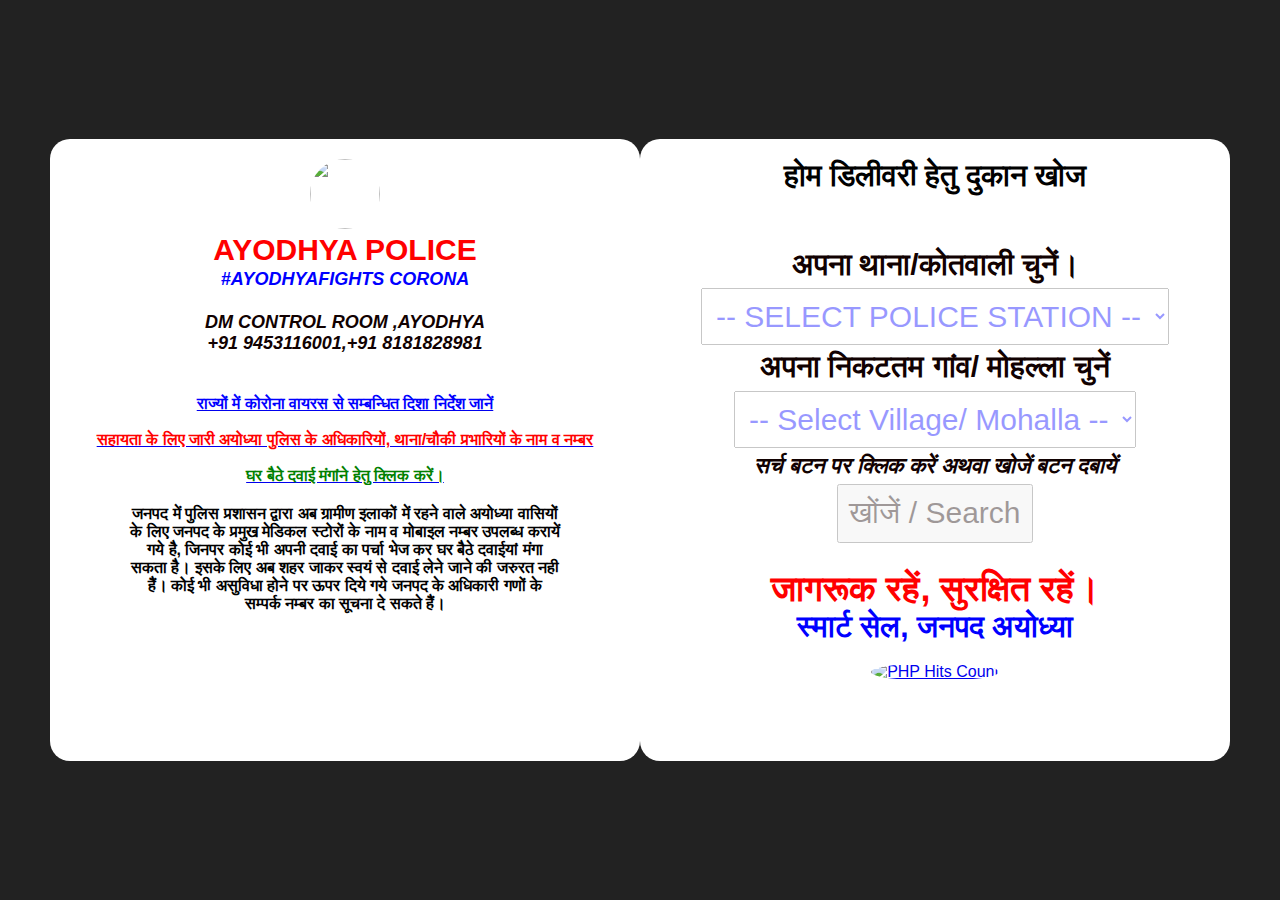
==== index.html @ 1fbc4925 "Update index.html" ====
﻿<!doctype html>
<head>
<title>आपरेशन होम डिलीवरी/ Operation Home Delivery</title>

	<script type="text/javascript" src="aman.js"></script>
  <link rel="stylesheet" type="text/css" href="style2.css">

<script>


function getvalue()
{
	
	var checks = document.getElementsByClassName("checks");
	var str = "";
	for( i=0; i<3; i++)
	{
		if(checks[i].checked)
		{
			str += checks[i].value + " ";
	
		}

	}

	alert(str);
}

function getselectedvalueps()
{
var v=0;
var va = document.getElementById("ps").value;
//alert(va);
var psarr = ["Cantt/ कैण्ट","Gosaiganj/ गोसांईगंज","Haiderganj/ हैदरगंज","Inayat Nagar/ इनायतनगर","Kotwali Ayodhya/ कोतवाली अयोध्या","Kotwali City/ कोतवाली नगर","Kotwali Bikapur/ कोतवाली बीकापुर","Kotwali Rudauli/ कोतवाली रुदौली","Kumarganj/ कुमारगंज","Maharajganj/ महाराजगंज","Mawai/ मवई","Patranga/ पटरंगा","Purakalander/ पूराकलन्दर","Raunahi/ रौनाही","RJB/ राम जन्म भूमि","Tarun/ तारुन","Khandasa/ खण्डासा"];
 //alert(psarr[16]);
 if (document.getElementById("village").hasChildNodes()) 
 {
       var list = document.getElementById("village");
       var c = list.length-1;
      for( var x=0; x<c; x++)
    	{  
     list.removeChild(list.childNodes[1]);
     
   		}
		  
 }

	
	
	for(var p=0; p<17; p++)
	{
	 
	var c = va.localeCompare(psarr[p]);
	
	if(c==0)
		v=p+1;
	}
	
	
	if(v==1)
	{
		var select = document.getElementById("village"), arr = ["अब्बुसराय", "कोटसराय", "गद्दौपुर", "गौरा पट्टी", "घाटमपुर", "जगदीशपुर", "जमथराघाट", "ताजपुर कोडरा", "दराबगंज", "नया पुरवा", "नियावां", "पलिया शाहबदी", "फतेहपुर सरैया", "बनवीरपुर", "बेगमगंज गढैया", "भीखनपुर", "मऊयदुवंशपुर", "मशीनिया", "मिर्जाअली बाजार", "मीरनघाट", "मुमताज नगर", "रायपुर", "रेतिया", "सदर बाजार", "सहादतगंज", "हरीपुर जलालाबाद", "हसनु कटरा"
	];



		for(var i=0; i<arr.length; i++)
		{
			var option = document.createElement("OPTION"), txt=document.createTextNode(arr[i]);
			option.appendChild(txt);
			option.setAttribute("value", arr[i]);
			select.insertBefore(option, select.lastChild);
		}
	}
	else if(v==2)
	{
		var select = document.getElementById("village"), arr = ["अमसिन", "उनियार", "कस्बा गोशाईगंज", "टण्डौली", "दिलासीगंज", "पकरैला अचकवापुर", "पौसरा", "महबूबगंज भैरीपुर", "रामनगर मिश्रौली"];
		for(var i=0; i<arr.length; i++)
		{
			var option = document.createElement("OPTION"), txt=document.createTextNode(arr[i]);
			option.appendChild(txt);
			option.setAttribute("value", arr[i]);
			select.insertBefore(option, select.lastChild);
		}
				

	}
	else if(v==3)
	{
		var select = document.getElementById("village"), arr = ["इमिलिया", "केरालाल खॉ", "जजवारा", "जाना", "थरियाकला", "पचगवां", "परसपुर हथिगो", "पाराराम", "बैतीकला", "बोदहरी", "भैरोपुर टिकरा", "मऊ", "मलावन", "रसूलपुर", "सराय मनोधर", "सिंहोरिया", "सिरसा नियाजपुर", "हैदरगंज"];
		for(var i=0; i<arr.length; i++)
		{
			var option = document.createElement("OPTION"), txt=document.createTextNode(arr[i]);
			option.appendChild(txt);
			option.setAttribute("value", arr[i]);
			select.insertBefore(option, select.lastChild);
		}
	}
	else if(v==4)
	{
	var select = document.getElementById("village"), arr = ["अछोरा", "अस्थना/गोरवा/गढ़ा", "आस्तीकन/डीहपूरे बीरबल", "इनायतनगर", "ईंटगांव", "कदनपुर", "कहुआ", "किनौली / सोनस", "कुचेरा", "गिरधरामऊ", "गुरौली फत्ते सिंह", "चमैला", "चिखड़ी", "टकसरा", "तारडीह उर्फ तरौली", "निमड़ी पिलाई", "पडरी", "परवर पारा", "परसपुर सथरा", "पलिया प्रताप शाह", "पलिया लोहानी", "पलियामाफी", "पाराब्रहम्नान", "मजनाई", "मलेथू बुजुर्ग", "महुलारा", "मिल्कीपुर", "मीठेगांव/रसूलपुर", "रनापुर", "रेवना", "शाहगंज मुकीमपुर पहाड़पुर/ सरसोपुर", "सरियावां / मुंगीशपुर", "सिंधौरा", "सेमरा", "सेवरा", "सोहवल सलोनी", "हिसामुद्दीनपुर", "हूसेपुर" ];
		for(var i=0; i<arr.length; i++)
		{
			var option = document.createElement("OPTION"), txt=document.createTextNode(arr[i]);
			option.appendChild(txt);
			option.setAttribute("value", arr[i]);
			select.insertBefore(option, select.lastChild);
		}	
	}
	

	else if(v==5)
	{
		var select = document.getElementById("village"), arr = ["आशिफबाग", "कूढा केशवपुर", "गोलाबाजार", "चक्रतीरथ", "जयसिंहपुर", "जलवानपुरा", "जानकीघाट", "तुलसीनगर", "तुलसीबाड़ी", "दन्तधावन कुण्ड", "दर्शननगर", "नयाघाट", "पाराखान", "प्रमोद वन", "बक्सरिया टोला", "बाजार राजा हरदत्त", "बेगमपुरा", "भीखापुर", "भीखी का पुरवा / शंकरगढ बाजार", "मक्खापुर", "मीरापुर डेरा बीबी", "मुगलपुरा", "रानीबाजार", "रानोपाली", "रामघाट", "रायगंज", "रायगंज ठठराही", "रायगंज नोनहटिया", "लक्ष्मणघाट", "वासुदेवघाट", "शास्त्रीनगर", "शाहनेवाजपुर", "सप्तसागर कालोनी", "स्वर्ग द्वार"];
		for(var i=0; i<arr.length; i++)
		{
			var option = document.createElement("OPTION"), txt=document.createTextNode(arr[i]);
			option.appendChild(txt);
			option.setAttribute("value", arr[i]);
			select.insertBefore(option, select.lastChild);
		}
	}

else if(v==6)
	{
		var select = document.getElementById("village"), arr = ["अंगूरी बाग", "अडगडा", "अमानी गंज", "अश्वनीपुरम केवटहिया", "आदर्श पुरम नगर", "आनन्द विहार कालोनी", "ईदगाह कालोनी", "उसरु", "कश्मीरी मोहल्ला", "कृष्णा नगर कालोनी फतेहगंज", "कौशलपुरी कालोनी", "खीर गली फतेहगंज", "खोजनपुर", "गणेश नगर दालमन्डी", "घोसियाना", "चौक", "जनौरा", "जोगीतारा", "ठठरईया", "दीवान का पुरवा", "दुर्गापुरी गांधी नगर कालोनी", "देवकाली", "देवनगर कालोनी", "नहरबाग", "नैय्यर कालोनी", "पतियरिया", "पहाडगंज घोसियाना", "पूरे हुसैन", "बासमण्डी", "बेगमगंज मकबरा", "मानसनगर कालोनी नवीन मन्डी", "राठहवेली", "रामनगर", "रिकाबगंज", "रीडगंज", "वजीरगंज", "शिवनगर कालोनी नवीन मन्डी", "साहबगंज", "सुभाष नगर", "हमदानी कोठी", "हौसिला नगर"];
		for(var i=0; i<arr.length; i++)
		{
			var option = document.createElement("OPTION"), txt=document.createTextNode(arr[i]);
			option.appendChild(txt);
			option.setAttribute("value", arr[i]);
			select.insertBefore(option, select.lastChild);
		}
	}
	

else if(v==7)
	{
		var select = document.getElementById("village"), arr = ["उमरनी पिपरी", "उमरपुर", "औहरपुर", "कटारी", "कस्बा बीकापुर", "कोछा", "खजुरहट", "गयासुद्दीनपुर", "गुन्धौर", "चाँदपुर", "चौरे चन्दौली", "जलालपुर माफी", "जासरपुर", "जेरुवा", "जैनपुर", "जोहन", "ताजपुर", "तेन्दुआ रतनपुर", "तोरोमाफी दराबगंज", "दशरथपुर", "नदौना", "नुवावा बैदरा", "पकड़ी दुर्गादासपुर", "परसुंही", "परुआ", "पातूपुर", "पुहंपी", "पूरे बजाज", "बनकट", "बबुरिहा कौधा", "बल्लीपुर", "बिलारी", "भरहूखाता", "भावापुर नेवादा", "भुलईपुर निधियावाँ", "मजरूद्दीनपुर", "मलेथूकनक", "रमऊपुर गंगापुर", "रामदासपुर मझौली", "रामनगर", "रामपुर जोहन", "रूरूखास", "लक्ष्मणपुर ग्रन्ट", "शंकरपुर", "शिवतर", "शेरपुर खपरैला", "शेरपुर पारा", "सराय भनौली", "सरायखर्गी", "सुरासराय", "सोनबरसा माफी" ];
		for(var i=0; i<arr.length; i++)
		{
			var option = document.createElement("OPTION"), txt=document.createTextNode(arr[i]);
			option.appendChild(txt);
			option.setAttribute("value", arr[i]);
			select.insertBefore(option, select.lastChild);
		}
	}
	

else if(v==8)
	{
		var select = document.getElementById("village"), arr = ["ऐहार", "करीमपुर", "गौरियामऊ", "जमुनियामऊ", "नेवती", "परसौली", "बिकावल", "बिजडी", "भौली", "मीसा", "मो0 अकबरगंज", "मो0 कजियाना", "मो0 काजीपुरा", "मो0 ख्वाजाहाल", "मो0 नयागंज", "मो0 पूरे खान", "मो0 पूरे मलिक", "मो0 पूरेहुसैन खां", "ललुवापुर", "शुक्लापुर", "सरायमंझन"
 ];
		for(var i=0; i<arr.length; i++)
		{
			var option = document.createElement("OPTION"), txt=document.createTextNode(arr[i]);
			option.appendChild(txt);
			option.setAttribute("value", arr[i]);
			select.insertBefore(option, select.lastChild);
		}
	}



else if(v==9)
	{
		var select = document.getElementById("village"), arr = ["अकमा", "इमामगंज", "उधरनपुर", "उधुई", "उमरहर", "कुड़वा पूरे लाल खाँ", "केशवपुर चिलबिली", "खेमापुर मेवापुर", "गोकुला", "घोड़वल", "जोरियम", "देवगांव", "नरेन्द्र भादा", "पालपुर", "पिठला", "पूरा उर्फ सुमेरपुर", "बवां", "मसेढ़ा", "माझगांव", "मेवापुर H/O पहाड़पुर", "रानिकपुर", "लिलहा रसूलपुर", "सराय हेमराज", "हरदोइया" ];
		for(var i=0; i<arr.length; i++)
		{
			var option = document.createElement("OPTION"), txt=document.createTextNode(arr[i]);
			option.appendChild(txt);
			option.setAttribute("value", arr[i]);
			select.insertBefore(option, select.lastChild);
		}
	}


else if(v==10)
	{
		var select = document.getElementById("village"), arr = ["अरवत", "अलनाभारी", "आलापुर", "कनकपुर", "कल्याणपुर बरौली", "काजीपुर बिस्वा", "काजीपुर मांझा", "कादीपुर", "खानपुर", "खुशहालगंज", "चरेरा", "नारा", "नेवकबीरपुर", "पम्पारपुर", "पूरा बाजार", "बबुआपुर", "बेरासपुर", "मया भीखी", "मलखानपुर", , "मेदनीपुर", "रसूलाबाद", "राजेपुर", "रोशननगर बाकरगंज", "रौवा लोहंगपुर", "समन्था", "समैसा", "सरायरासी", "हैंसा" ];
		for(var i=0; i<arr.length; i++)
		{
			var option = document.createElement("OPTION"), txt=document.createTextNode(arr[i]);
			option.appendChild(txt);
			option.setAttribute("value", arr[i]);
			select.insertBefore(option, select.lastChild);
		}
	}


else if(v==11)
	{
		var select = document.getElementById("village"), arr = ["अमराईगांव", "उमापुर", "करौदी", "कसारी", "कामापुर", "चन्द्रामऊ बैरम", "चन्द्रामऊ रसीदपट्टी", "जैसुखपुर", "तालगांव", "दुल्लापुर", "देवईत", "द्वारिकापुर", "नरौली", "नेवरा", "नेवाजपुर", "नौगवाडीह", "बट्टैया", "बड़ेला", "बरौली", "बिहारा", "बीबीपुर", "भटमऊ नरायनपुर", "भवानीपुर", "मत्था नेवादा", "मवई गांव", "महमूदपुर", "मीरमऊ", "मोहम्मदपुर दाउदपुर", "रतनपुर", "रसूलपुर नेवदा", "रामपुर जनक", "लखनीपुर", "लोधौरा", "लोहटी सरैया", "शेरपुर", "सुनबा", "सैदपुर", "सैमसी", "हंसराजपुर" ];
		for(var i=0; i<arr.length; i++)
		{
			var option = document.createElement("OPTION"), txt=document.createTextNode(arr[i]);
			option.appendChild(txt);
			option.setAttribute("value", arr[i]);
			select.insertBefore(option, select.lastChild);
		}
	}





else if(v==12)
	{
		var select = document.getElementById("village"), arr = ["खण्डपिपरा", "गनौली", "जखौली", "जरायलकला", "पुराय", "पैगम्बर नगर", "बसौढी", "मखदूमपुर", "मटौली", "रानीमऊ", "वाजिदपुर", "सराय अहमद", "सरैठा", "सिठौली", "सीवन", "होलूपुर" ];
		for(var i=0; i<arr.length; i++)
		{
			var option = document.createElement("OPTION"), txt=document.createTextNode(arr[i]);
			option.appendChild(txt);
			option.setAttribute("value", arr[i]);
			select.insertBefore(option, select.lastChild);
		}
	}




	else if(v==13)
	{
		var select = document.getElementById("village"), arr = ["अंजना", "अकवारा", "अमौना", "अलावलपुर", "करमा कोडरी", "खानपुर मसौधा", "गंगौली", "चांदपुर हरिवंश", "छतिरवा", "ददेरा / किशुनदासपुर", "दौलतपुर", "पलिया रिसाली", "भदरसा", "सथरी रानीबाजार", "सरियावां", "सूखापुर इटौरा" ];
		for(var i=0; i<arr.length; i++)
		{
			var option = document.createElement("OPTION"), txt=document.createTextNode(arr[i]);
			option.appendChild(txt);
			option.setAttribute("value", arr[i]);
			select.insertBefore(option, select.lastChild);
		}
	}




	else if(v==14)
	{
		var select = document.getElementById("village"), arr = ["अरकुना", "इस्माइल नगर", "कटरौली", "कुन्दुर्खा खुर्द", "खिरौनी", "गौरा ब्रह्नान", "डेलुवाभारी", "तहसीनपुर", "देवई", "देवराकोट", "बडागांव", "बभनियावां", "भवनियापुर", "मगलसी", "महोली", "रौनाही", "शेखपुर जाफर", "सरायनामू", "साल्हेपुर निमैचा", "सोहावल", "हाजीपुर बरसेण्डी" ];
		for(var i=0; i<arr.length; i++)
		{
			var option = document.createElement("OPTION"), txt=document.createTextNode(arr[i]);
			option.appendChild(txt);
			option.setAttribute("value", arr[i]);
			select.insertBefore(option, select.lastChild);
		}
	}




	else if(v==15)
	{
		var select = document.getElementById("village"), arr = ["आलमगंज कटरा", "कजियाना", "कन्धरपुर गोडियाना", "कोटिया", "चक्रतीर्थ", "टेढ़ी बाजार", "बरबारी टोला", "मछुबाना", "मीरापुर बुलन्दी", "मुराई टोला", "रामकोट", "वशिष्ठ कुण्ड", "सुतहटी" ];
		for(var i=0; i<arr.length; i++)
		{
			var option = document.createElement("OPTION"), txt=document.createTextNode(arr[i]);
			option.appendChild(txt);
			option.setAttribute("value", arr[i]);
			select.insertBefore(option, select.lastChild);
		}
	}




	else if(v==16)
	{
		var select = document.getElementById("village"), arr = ["ककोली", "कल्याणपुर छितौना", "केशरुआ बुजुर्ग", "गयासपुर", "चरावां", "टिकरी", "तारुन", "नसरतपुर", "नेतवारी चतुरपुर", "बालापुर", "बाहरपुर", "बेनीगदद्दोपुर", "मीतनपुर", "मुंगीशपुर", "रामपुर भगन", "हुसैनपुर" ];
		for(var i=0; i<arr.length; i++)
		{
			var option = document.createElement("OPTION"), txt=document.createTextNode(arr[i]);
			option.appendChild(txt);
			option.setAttribute("value", arr[i]);
			select.insertBefore(option, select.lastChild);
		}
	}

	else if(v==17)
	{
		var select = document.getElementById("village"), arr = ["अजरौली", "अड़बड़ सरैया", "अमावासूफी", "किन्हूपुर", "कुरावन", "कोटिया", "खण्डासा", "गद्दोपुर", "घटौली", "जगदीशपुर", "जयराजपुर", "डीली सरैया", "डूडी", "मंझनपुर", "मितौरा", "मोहम्मदपुर", "रायपट्टी", "सतनापुर"];
		for(var i=0; i<arr.length; i++)
		{
			var option = document.createElement("OPTION"), txt=document.createTextNode(arr[i]);
			option.appendChild(txt);
			option.setAttribute("value", arr[i]);
			select.insertBefore(option, select.lastChild);
		}
	}

	else
	{
		alert("Choose Option");
	}


}

</script>
</head>


<body>
<div class="container">
	
	<div class="box">
	<center><img height="70px" width="70px" src="https://pbs.twimg.com/profile_images/1017013800933838849/BxwjpDlt_400x400.jpg"></img></center>
	<h3><font color="red">Ayodhya Police</font></h3>
	<h4><font color="blue">#AyodhyaFights Corona</font></h4>
	<br>
	<h4><strong>DM Control Room ,Ayodhya <br>
	+91 9453116001,+91 8181828981</strong></h4>

<p>
Helpline Email ID : ncov2019@gov.in
<br>
</p>
<br>

<a href="https://www.mohfw.gov.in/pdf/SOPforqurantine.pdf"/><font color="blue"><strong><span class="blink_text2">राज्यों में कोरोना वायरस से सम्बन्धित दिशा निर्देश जानें</span></strong></font></a>
<br><br>
<a href="list.pdf"/><font color="red"><strong><span class="blink_text">सहायता के लिए जारी अयोध्या पुलिस के अधिकारियों, थाना/चौकी प्रभारियों के नाम व नम्बर </span></strong></font></a>
<br>
<br><a href="medical.jpg"/><font color="green"><strong><span class="blink_text2">घर बैठे दवाई मंगांने हेतु क्लिक करें।</span></strong></font></a>

<div class="boxx">
		

<strong> जनपद में पुलिस प्रशासन द्वारा अब ग्रामीण इलाकों में रहने वाले अयोध्या वासियों के लिए जनपद के प्रमुख मेडिकल स्टोरों के नाम व मोबाइल नम्बर उपलब्ध करायें गये है, जिनपर कोई भी अपनी दवाई का पर्चा भेज कर घर बैठे दवाईयां मंगा सकता है। इसके लिए अब शहर जाकर स्वयं से दवाई लेने जाने की जरुरत नही हैं। कोई भी असुविधा होने पर ऊपर दिये गये जनपद के अधिकारी गणों के सम्पर्क नम्बर का सूचना दे सकते हैं। </strong>


	
	</div>
	
	</div>
	<div class="box">
	<h3><font color="black"><strong>होम डिलीवरी हेतु दुकान खोज</strong></font></h3><br><br><br>
	<h3>अपना थाना/कोतवाली चुनें।</h3>
	
	<select class="sel" id="ps" onchange="getselectedvalueps();">
<option value="0"> -- SELECT POLICE STATION -- </option>
<option value="Cantt/ कैण्ट"> थाना कैण्ट </option>
<option value="Gosaiganj/ गोसांईगंज"> थाना गोसांईगंज </option>
<option value="Haiderganj/ हैदरगंज"> थाना हैदरगंज </option>
<option value="Inayat Nagar/ इनायतनगर"> थाना इनायतनगर </option>
<option value="Kotwali Ayodhya/ कोतवाली अयोध्या"> कोतवाली अयोध्या </option>
<option value="Kotwali City/ कोतवाली नगर"> कोतवाली नगर </option>
<option value="Kotwali Bikapur/ कोतवाली बीकापुर"> कोतवाली बीकापुर </option>
<option value="Kotwali Rudauli/ कोतवाली रुदौली"> कोतवाली रुदौली </option>
<option value="Kumarganj/ कुमारगंज"> थाना कुमारगंज </option>
<option value="Maharajganj/ महाराजगंज"> थाना महाराजगंज </option>
<option value="Mawai/ मवई"> थाना मवई </option>
<option value="Patranga/ पटरंगा"> थाना पटरंगा </option>
<option value="Purakalander/ पूराकलन्दर"> थाना पूराकलन्दर </option>
<option value="Raunahi/ रौनाही"> थाना रौनाही </option>
<option value="RJB/ राम जन्म भूमि"> थाना राम जन्म भूमि </option>
<option value="Tarun/ तारुन"> थाना तारुन </option>
<option value="Khandasa/ खण्डासा"> थाना खण्डासा </option>
</select>
	
	

	<h3>अपना निकटतम गांव/ मोहल्ला चुनें</h3>
	
	<select class="sel" id="village" > <option value="0">-- Select Village/ Mohalla --</option></select>
	<h5>सर्च बटन पर क्लिक करें अथवा खोजें बटन दबायें</h5>
	<input type="button" onclick="getrec();" class="but" id="upload" value="खोंजें / Search" />
	<br>
	<div class="boxx">

<h6> <font color="red">जागरूक रहें, सुरक्षित रहें। </font></h6>
<h3 ><font color="blue"><strong>स्मार्ट सेल, जनपद अयोध्या</strong></font></h3>
		<br>
		<!-- hitwebcounter Code START -->
<a href="https://www.hitwebcounter.com" target="_blank">
<img src="https://hitwebcounter.com/counter/counter.php?page=7218750&style=0006&nbdigits=6&type=ip&initCount=0" title="User Stats" Alt="PHP Hits Count"   border="0" >
</a>     


	
	</div>
	
	</div>
	
	
</div>


</body>

</html>
---- style2.css ----
@import url('http://fonts.goolgeapis.com/css?family=Ubuntu:400,500,700');
body{
	margin:0;
	padding:0;
	display:flex;
	justify-content:center;
	align-items: center;
	min-height: 100vh;
	background:#222;
	font-family: 'Ubuntu', sans-serif;
	
}

.container{
	width:1200px;
	height:auto;
	margin: 0 auto;
	display:grid;
	grid-tempLate-columns: repeat(auto-fit, minmax(200px, 1fr));
	grid:gap: 10px;
	padding:10px;
	box-sizing: border-box;
	
}

.container .box {
	position:relative;
	background: #fff;
	padding: 20px 40px 40px;
	text-align: center;
	overflow:hidden;
	border-radius: 20px;
}

 .boxx{
	position:relative;
	background: #fff;
	padding: 20px 40px 40px;
	
	overflow:hidden;
	border-radius: 20px;
}

.container .box:nth-child(1){
	background: linear-gradient(45deg, #fff, #fff);
}

.container .box:nth-child(2){
	background: linear-gradient(45deg, #fff, #fff);
}

.container .box .sel {

	margin:1%;
	padding:10px;
	font-size:30px;
	color:blue;
	z-index:1;
	opacity: 0.4;
	 
	
}
.container .box .but {

	margin:1%;
	padding:10px;
	font-size:30px;
	color:#110101;
	z-index:1;
	opacity: 0.4;
	 
	
}
.container .box h1 {
	position:relative;
	margin:0;
	padding:0;
	font-size:60px;
	color:#110101;
	z-index:1;
	opacity: 0.4;
	
}


.container .box h2 {
	position:relative;
	margin:0;
	padding:0;
	font-size:45px;
	color:#110101;
	z-index:1;
	
	
}



.container .box h3 {
	
	margin:0;
	padding:0;
	font-size:30px;
	color:#110101;
	text-transform:uppercase;
	
}


.container .box h4 {
	
	margin:0;
	padding:2px;
	font-size:18px;
	color:#110101;
	text-transform:uppercase;
	font-style: italic;
	
}

.container .box h5 {
	
	margin:0;
	padding:0;
	font-size:22px;
	color:#110101;
	text-transform:uppercase;
	font-style: italic;
	
}

.container .box h6 {
	
	margin:0;
	padding:0;
	font-size:36px;
	color:#110101;
	text-transform:uppercase;
	
}
.container .box p {
	margin:0;
	padding:0;
	font-size:18px;
	color:#fff;
}

.blink_text {
 animation-name: blinker;
 animation-duration: 2s;
 animation-timing-function: linear;
 animation-iteration-count: infinite;
}


.blink_text2 {
 animation-name: blinker;
 animation-duration: 3s;
 animation-timing-function: linear;
 animation-iteration-count: infinite;
}

@keyframes blinker {  
 0% { opacity: 1.0; }
 50% { opacity: 0.0; }
 100% { opacity: 1.0; }
}

img {
  border-radius: 50%;
}
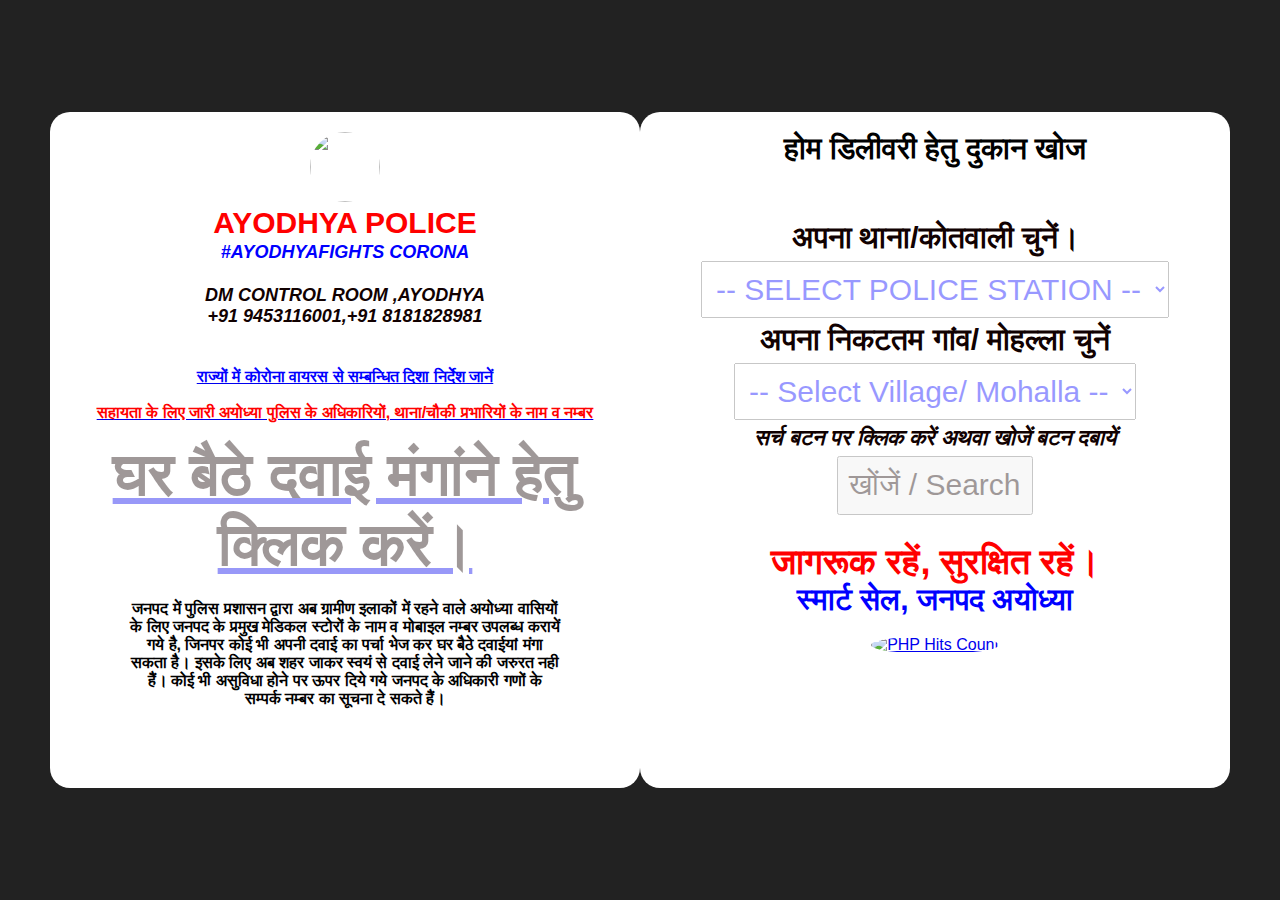
==== commit 2d9a26dc: "Update index.html" ====
--- a/index.html
+++ b/index.html
@@ -321,7 +321,7 @@
 <br><br>
 <a href="list.pdf"/><font color="red"><strong><span class="blink_text">सहायता के लिए जारी अयोध्या पुलिस के अधिकारियों, थाना/चौकी प्रभारियों के नाम व नम्बर </span></strong></font></a>
 <br>
-<br><a href="medical.jpg"/><font color="green"><strong><span class="blink_text2">घर बैठे दवाई मंगांने हेतु क्लिक करें।</span></strong></font></a>
+<br><a href="https://raw.githubusercontent.com/operationhomedeliveryayodhya/home/master/medical.jpeg" target="_blank"/><font color="green"><strong><span class="blink_text2"><h1>घर बैठे दवाई मंगांने हेतु क्लिक करें।</h1></span></strong></font></a>
 
 <div class="boxx">
 		
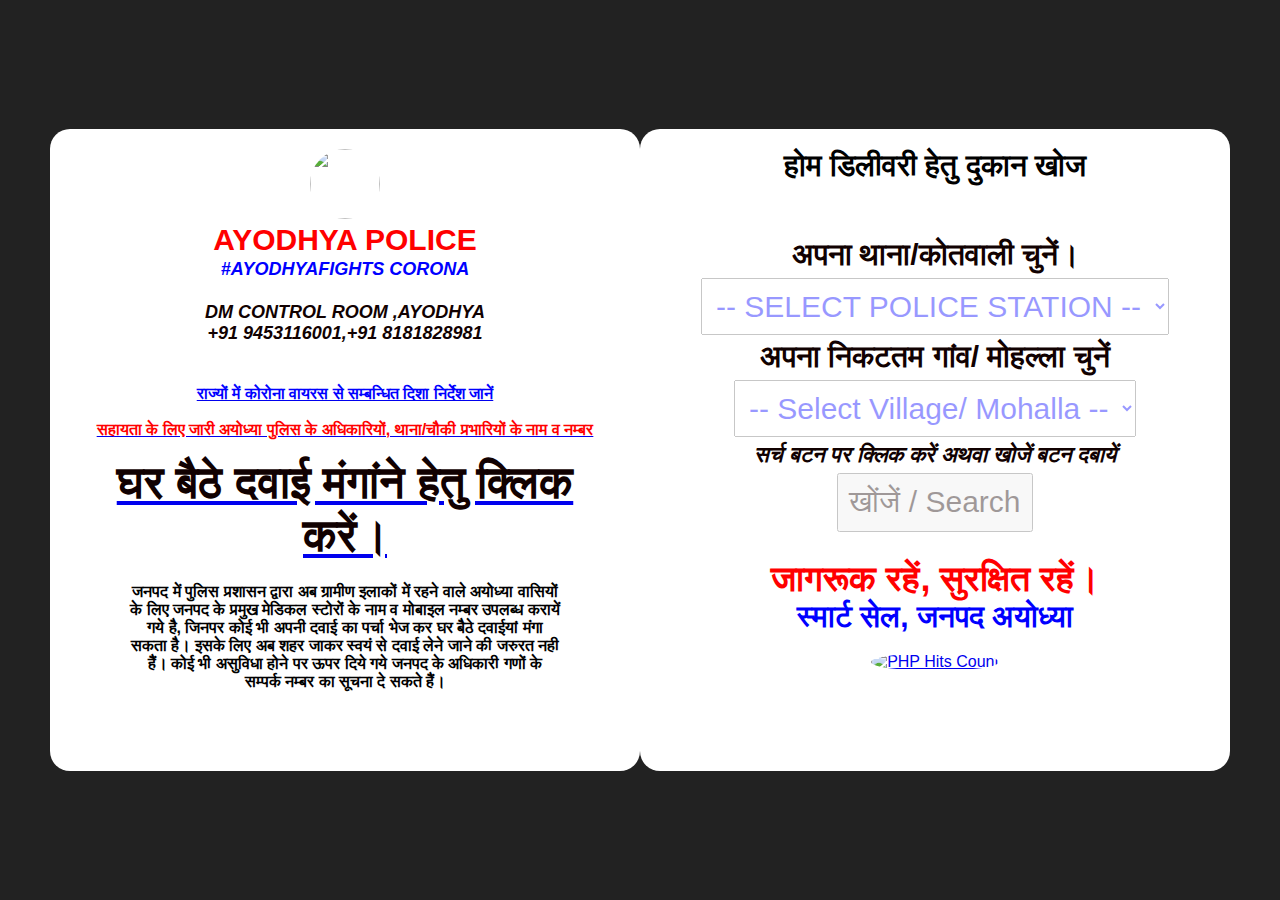
==== commit 4a5fd041: "Update index.html" ====
--- a/index.html
+++ b/index.html
@@ -321,7 +321,7 @@
 <br><br>
 <a href="list.pdf"/><font color="red"><strong><span class="blink_text">सहायता के लिए जारी अयोध्या पुलिस के अधिकारियों, थाना/चौकी प्रभारियों के नाम व नम्बर </span></strong></font></a>
 <br>
-<br><a href="https://raw.githubusercontent.com/operationhomedeliveryayodhya/home/master/medical.jpeg" target="_blank"/><font color="green"><strong><span class="blink_text2"><h1>घर बैठे दवाई मंगांने हेतु क्लिक करें।</h1></span></strong></font></a>
+<br><a href="https://raw.githubusercontent.com/operationhomedeliveryayodhya/home/master/medical.jpeg" target="_blank"/><font color="green"><strong><span class="blink_text2"><h2>घर बैठे दवाई मंगांने हेतु क्लिक करें।</h2></span></strong></font></a>
 
 <div class="boxx">
 		
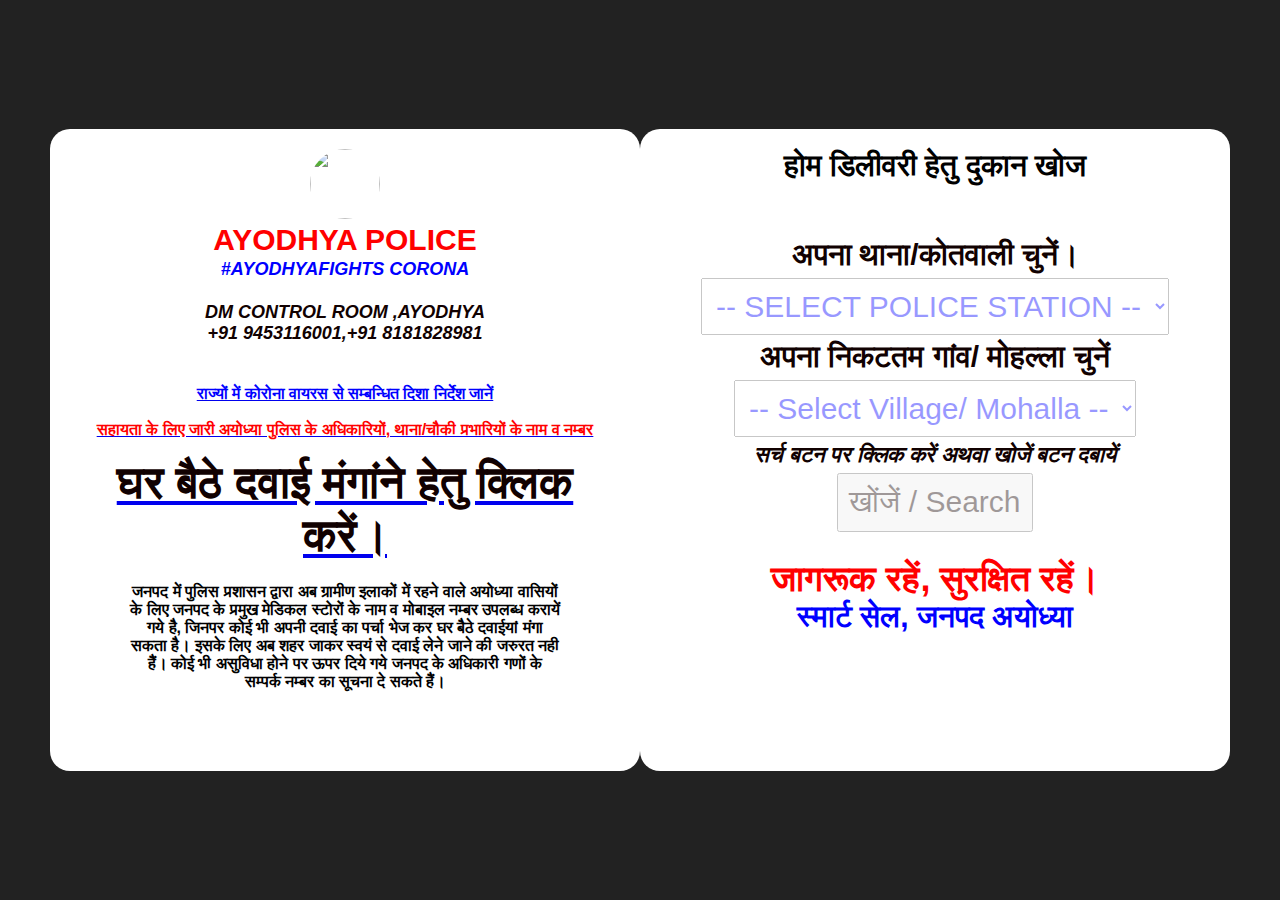
==== commit 06588f7d: "done" ====
--- a/index.html
+++ b/index.html
@@ -372,9 +372,6 @@
 <h3 ><font color="blue"><strong>स्मार्ट सेल, जनपद अयोध्या</strong></font></h3>
 		<br>
 		<!-- hitwebcounter Code START -->
-<a href="https://www.hitwebcounter.com" target="_blank">
-<img src="https://hitwebcounter.com/counter/counter.php?page=7218750&style=0006&nbdigits=6&type=ip&initCount=0" title="User Stats" Alt="PHP Hits Count"   border="0" >
-</a>     
 
 
 	
